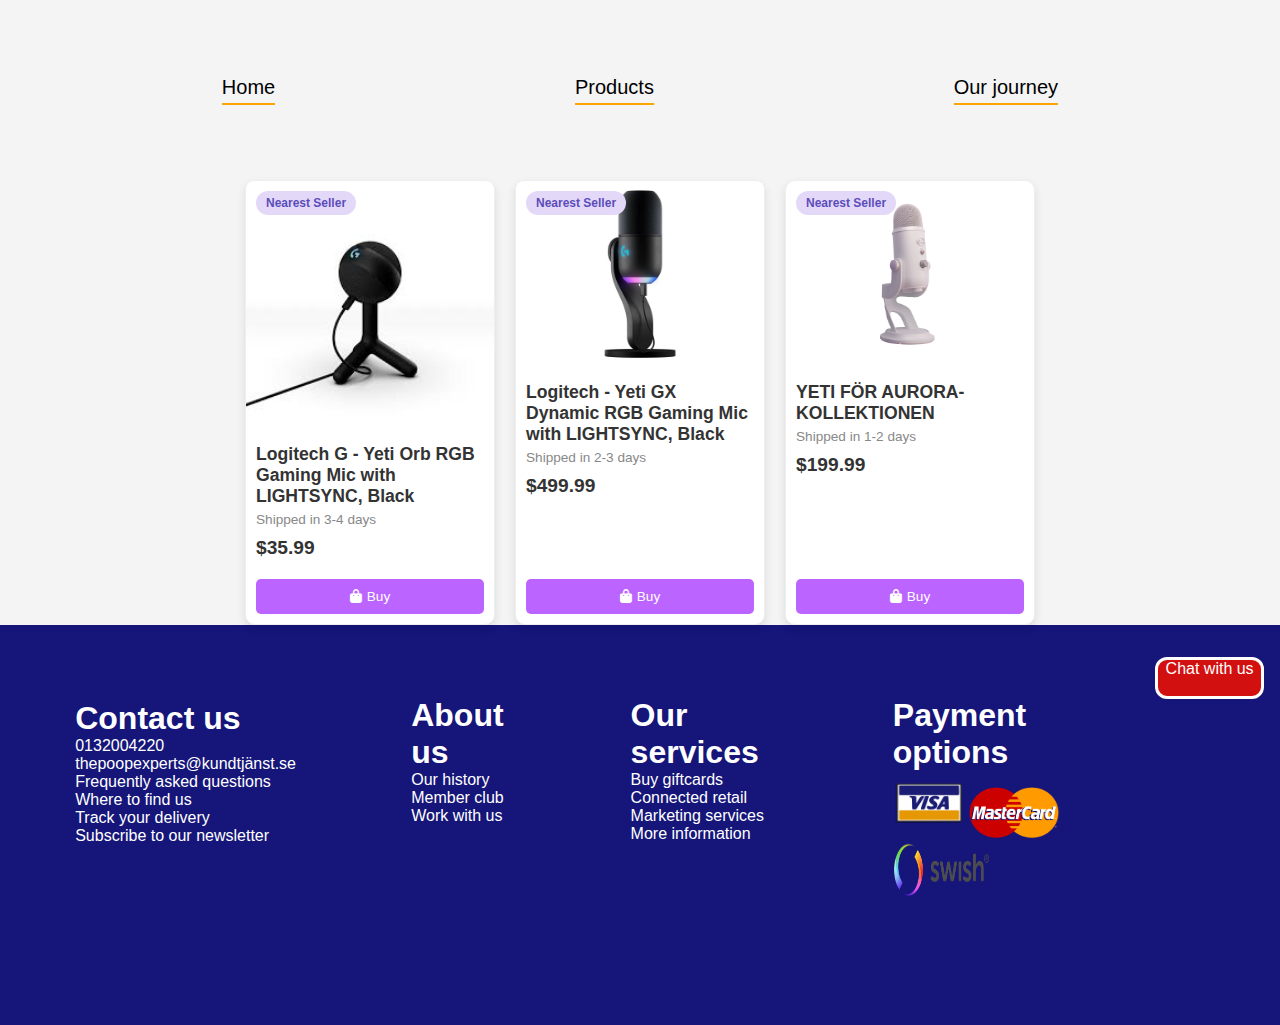
==== productPage/index.html @ 76459d7a "translated product page/fixed home page" ====
<!DOCTYPE html>
<html lang="en">
	<head>
		<meta charset="UTF-8" />
		<meta name="viewport" content="width=device-width, initial-scale=1.0" />
		<title>Product Cards with Sticky Button</title>
		<link rel="stylesheet" href="styles.css" />
		<link rel="stylesheet" href="../nav.css" />
		<link rel="stylesheet" href="../style.css" />
		<link
			rel="stylesheet"
			href="https://cdnjs.cloudflare.com/ajax/libs/font-awesome/6.0.0-beta3/css/all.min.css"
		/>
	</head>
	<body>
		<!-- Navigation -->
		<nav>
			<div class="nav-container">
				<div><a href="../index.html">Home</a></div>
				<div><a href="index.html">Products</a></div>
				<div><a href="../aboutus.html">Our journey</a></div>
			</div>
		</nav>

		<!-- Product Cards -->
		<div class="card-container">
			<div class="card">
				<span class="nearest-seller">Nearest Seller</span>
				<img
					src="../images/microphone4.jpg"
					alt="Logitech mic 1"
					class="product-image"
				/>
				<div class="product-info">
					<h2 class="product-title">
						Logitech G - Yeti Orb RGB Gaming Mic with LIGHTSYNC, Black
					</h2>
					<p class="product-shipping">Shipped in 3-4 days</p>
					<p class="product-price">$35.99</p>
				</div>
				<div class="buttons">
					<button class="buy-btn">
						<i class="fas fa-shopping-bag"></i> Buy
					</button>
				</div>
			</div>

			<div class="card">
				<span class="nearest-seller">Nearest Seller</span>
				<img
					src="../images/microphone2.webp"
					alt="Logitech mic 2"
					class="product-image"
				/>
				<div class="product-info">
					<h2 class="product-title">
						Logitech - Yeti GX Dynamic RGB Gaming Mic with LIGHTSYNC, Black
					</h2>
					<p class="product-shipping">Shipped in 2-3 days</p>
					<p class="product-price">$499.99</p>
				</div>
				<div class="buttons">
					<button class="buy-btn">
						<i class="fas fa-shopping-bag"></i> Buy
					</button>
				</div>
			</div>

			<div class="card">
				<span class="nearest-seller">Nearest Seller</span>
				<img
					src="../images/microphone3.png"
					alt="Logitech mic 3"
					class="product-image"
				/>
				<div class="product-info">
					<h2 class="product-title">YETI FÖR AURORA-KOLLEKTIONEN</h2>
					<p class="product-shipping">Shipped in 1-2 days</p>
					<p class="product-price">$199.99</p>
				</div>
				<div class="buttons">
					<button class="buy-btn">
						<i class="fas fa-shopping-bag"></i> Buy
					</button>
				</div>
			</div>
		</div>

		<!-- Footer -->
		<footer>
			<section class="first">
				<h1>Contact us</h1>
				<p>0132004220</p>
				<p>thepoopexperts@kundtjänst.se</p>
				<p>Frequently asked questions</p>
				<p>Where to find us</p>
				<p>Track your delivery</p>
				<p>Subscribe to our newsletter</p>
			</section>

			<section class="second">
				<h1>About us</h1>
				<p>Our history</p>
				<p>Member club</p>
				<p>Work with us</p>
			</section>

			<section class="third">
				<h1>Our services</h1>
				<p>Buy giftcards</p>
				<p>Connected retail</p>
				<p>Marketing services</p>
				<p>More information</p>
			</section>

			<section class="four">
				<h1>Payment options</h1>
				<img class="visa" src="../images/visa-2623015_640.png" alt="visa" />
				<img class="master" src="../images/MasterCard_Logo.svg.png" alt="master" />
				<img
					class="swish"
					src="../images/Swish_Logo_Secondary_RGB.png"
					alt="swish"
				/>
			</section>

			<section>
				<div class="chatt">Chat with us</div>
			</section>
		</footer>
	</body>
</html>
---- productPage/styles.css ----
* {
	box-sizing: border-box;
	margin: 0;
	padding: 0;
}

body {
	font-family: "Arial", sans-serif;
	display: flex;
	justify-content: center;
	align-items: flex-start;
	height: auto;
	background-color: #f4f4f4;
	padding: 0;
}

.card-container {
	display: flex;
	justify-content: space-between;
	gap: 20px;
	flex-wrap: wrap;
	margin: 0;
}

.card {
	background-color: #fff;
	border-radius: 10px;
	box-shadow: 0 4px 10px rgba(0, 0, 0, 0.1);
	max-width: 250px;
	display: flex;
	flex-direction: column;
	position: relative;
	border: 1px solid #eee;
	flex: 1 1 calc(33.333% - 20px);
	padding-bottom: 10px;
}

.nearest-seller {
	background-color: #e4d8f9;
	color: #5b4db9;
	padding: 5px 10px;
	font-size: 0.75em;
	font-weight: bold;
	border-radius: 12px;
	position: absolute;
	top: 10px;
	left: 10px;
}

.product-image {
	width: 100%;
	height: auto;
	margin-bottom: 15px;
	border-radius: 8px;
}

.product-info {
	flex-grow: 1;
	padding: 0 10px;
	margin-bottom: 10px;
}

.product-title {
	font-size: 1.1em;
	font-weight: bold;
	color: #333;
	margin-bottom: 5px;
}

.product-shipping {
	font-size: 0.85em;
	color: #888;
	margin-bottom: 10px;
}

.product-price {
	font-size: 1.2em;
	font-weight: bold;
	color: #333;
	margin-bottom: 10px;
}

.buttons {
	margin-top: auto;
	padding: 0 10px;
}

.buy-btn {
	background-color: #bb64ff;
	color: white;
	padding: 10px;
	border: none;
	border-radius: 5px;
	cursor: pointer;
	width: 100%;
	font-size: 0.85em;
	display: flex;
	align-items: center;
	justify-content: center;
}

.buy-btn i {
	margin-right: 5px;
}

.buy-btn:hover {
	background-color: #9d50ff;
}

@media (max-width: 768px) {
	.card {
		flex: 1 1 100%;
	}
}
---- nav.css ----
body {
    margin: 0;
    font-family: Arial, sans-serif;
	display: flex;
	flex-direction: column;
	align-items: center;
}

header {
	height: 20vh;
	/* position: fixed; */
	z-index: 1;

}

nav {
    display: flex;
    justify-content: center;
}

.nav-container {
    width: 90vw;
    height: 20vh;
    background-size: cover;
    background-position: center;
    display: flex;
    flex-wrap: wrap;	
    box-sizing: border-box;
    gap: 1em;
    padding: 1em;
    justify-content: flex-end;
    border-radius: 0.5em;
    text-align: center;
    align-items: center;
}

.nav-container > div {
    background-color: rgba(255, 255, 255, 0.0);
    font-size: 20px;
    padding: 0.5em;
    border-radius: 0.5em;
    display: flex;
    flex: 1 1 auto; 
    justify-content: center;
    align-items: center;
}

.nav-container > div:hover {
    background-color: lightblue;
    position: relative;
    bottom: 0.4em;
}

.nav-container > div a {
    text-decoration: none;
    color: rgb(0, 0, 0);
    border-bottom: 2px solid orange;
    padding-bottom: 0.2em;
    transition: border-color 0.3s;
}


@media (max-width: 768px) {
    .nav-container {
        flex-direction: row;
        height: auto;
    }

    .nav-container > div {
        flex: 1 1 45%; 
        margin-bottom: 0.5em;
    }
}

@media (max-width: 480px) {
    .nav-container {
        flex-direction: row; 
        padding: 0.5em;
    }

    .nav-container > div {
        flex: 1 1 100%;
        font-size: 16px;
        padding: 0.5em;
        margin-bottom: 0.5em;
    }
}
---- style.css ----
/* Här börjar footer */

footer {
    background-color: #15157a;
    color: #ffffff;
    width: 100%; /* Full width */
    height: 25em;
    display: flex;
    justify-content: space-between; 
    box-sizing: border-box; 
    padding: 1em; 
    margin: 0; 
}


.first{
	margin: 2.2em;
	padding: 1.5em;


}
.first > p:hover{
	text-decoration: underline;
	
}
.second{
	margin: 2em;
	padding: 1.5em;

}
.second > p:hover{
	text-decoration: underline;
}
.third{
	margin: 2em;
	padding: 1.5em;
}
.third > p:hover{
	text-decoration: underline;
}
.four{
	margin: 2em;
	padding: 1.5em;

}
.visa{
	width: 4.5em;
	height: 4.2em;

}
.master{
	width: 5.6em;
	height: 3.2em;

}
.swish{
	width: 6em;
	height: 3.5em;
	

}




.chatt {
	background-color: #d21010;
	color: #ffffff;
	width: 6.8em;
	height: 2.6em;
	border: 3px solid #ffffff;
	border-radius: 12px;
	text-align: center;
	align-self: center; /* Centrerar knappen inom flexboxen */
	margin-top: 1em;
}


.chatt:hover{
	background-color: #1d9595;
}

/*media queri*/

@media screen and (max-width: 900px){
        footer{
			background-color: #15157a;
			display: flex;
		}

}
	

@media screen and (max-width: 600px){
	footer{
		background-color: #15157a;
		display: flex;
		flex-direction: column;
	}

	
}
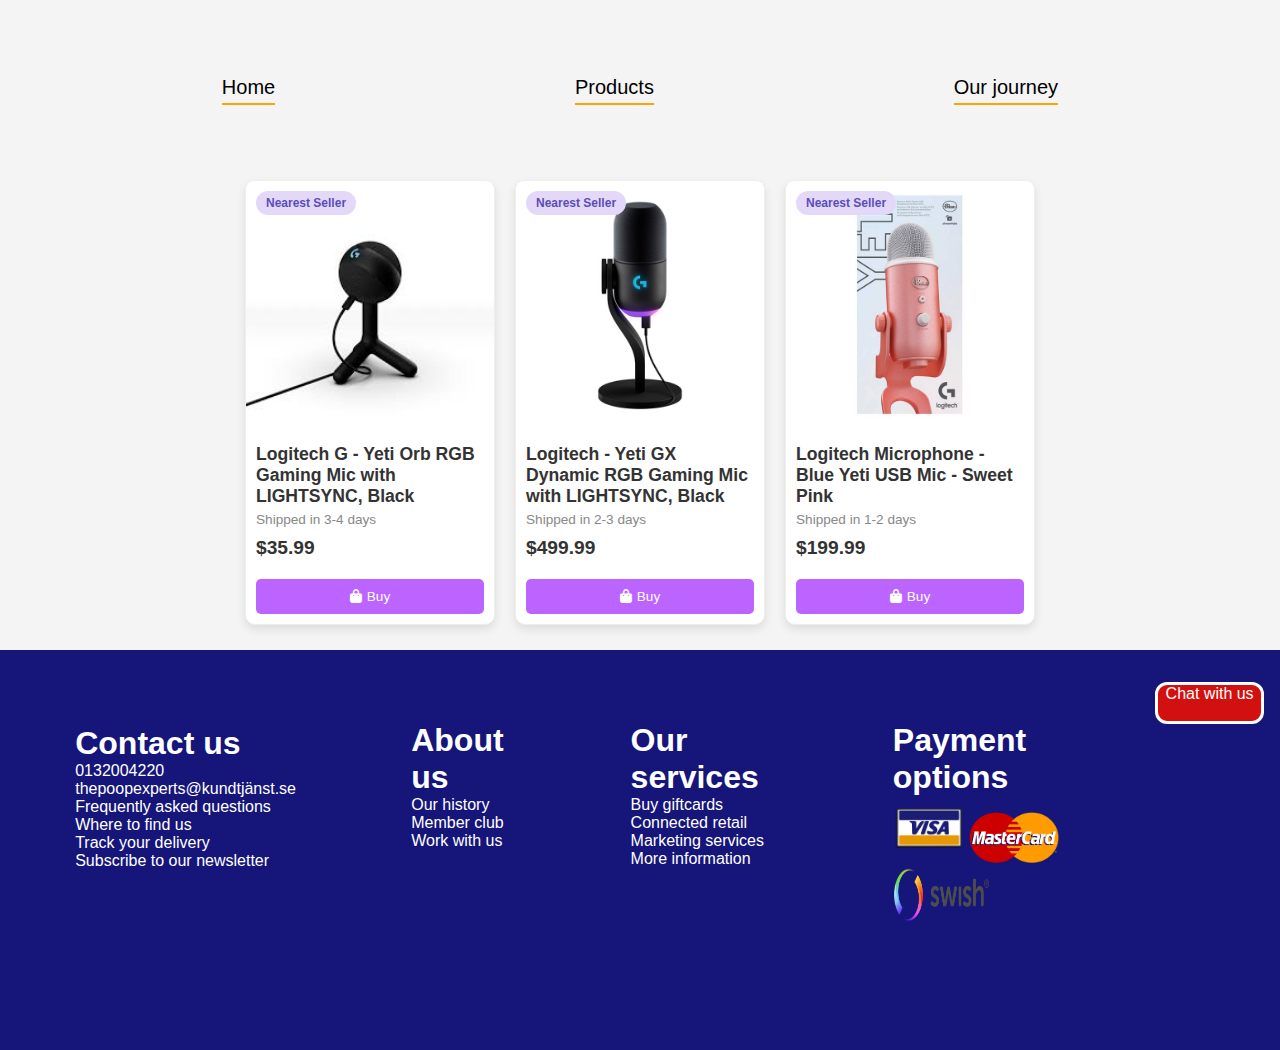
==== commit 289eb957: "changed pics and name for files" ====
--- a/productPage/index.html
+++ b/productPage/index.html
@@ -6,7 +6,7 @@
 		<title>Product Cards with Sticky Button</title>
 		<link rel="stylesheet" href="styles.css" />
 		<link rel="stylesheet" href="../nav.css" />
-		<link rel="stylesheet" href="../style.css" />
+		<link rel="stylesheet" href="../footerStyles.css" />
 		<link
 			rel="stylesheet"
 			href="https://cdnjs.cloudflare.com/ajax/libs/font-awesome/6.0.0-beta3/css/all.min.css"
@@ -18,7 +18,7 @@
 			<div class="nav-container">
 				<div><a href="../index.html">Home</a></div>
 				<div><a href="index.html">Products</a></div>
-				<div><a href="../aboutus.html">Our journey</a></div>
+				<div><a href="../aboutUs/aboutus.html">Our journey</a></div>
 			</div>
 		</nav>
 
@@ -48,7 +48,7 @@
 			<div class="card">
 				<span class="nearest-seller">Nearest Seller</span>
 				<img
-					src="../images/microphone2.webp"
+					src="../images/mic5.jpg"
 					alt="Logitech mic 2"
 					class="product-image"
 				/>
@@ -69,12 +69,12 @@
 			<div class="card">
 				<span class="nearest-seller">Nearest Seller</span>
 				<img
-					src="../images/microphone3.png"
+					src="../images/mic6.jpg"
 					alt="Logitech mic 3"
 					class="product-image"
 				/>
 				<div class="product-info">
-					<h2 class="product-title">YETI FÖR AURORA-KOLLEKTIONEN</h2>
+					<h2 class="product-title">Logitech Microphone - Blue Yeti USB Mic - Sweet Pink</h2>
 					<p class="product-shipping">Shipped in 1-2 days</p>
 					<p class="product-price">$199.99</p>
 				</div>
@@ -116,7 +116,11 @@
 			<section class="four">
 				<h1>Payment options</h1>
 				<img class="visa" src="../images/visa-2623015_640.png" alt="visa" />
-				<img class="master" src="../images/MasterCard_Logo.svg.png" alt="master" />
+				<img
+					class="master"
+					src="../images/MasterCard_Logo.svg.png"
+					alt="master"
+				/>
 				<img
 					class="swish"
 					src="../images/Swish_Logo_Secondary_RGB.png"
--- a/productPage/styles.css
+++ b/productPage/styles.css
@@ -20,6 +20,7 @@
 	gap: 20px;
 	flex-wrap: wrap;
 	margin: 0;
+	margin-bottom: 25px;
 }
 
 .card {
--- a/footerStyles.css
+++ b/footerStyles.css
@@ -0,0 +1,104 @@
+
+ /* Här börjar footer */
+
+footer {
+    background-color: #15157a;
+    color: #ffffff;
+    width: 100%; /* Full width */
+    height: 25em;
+    display: flex;
+    justify-content: space-between; 
+    box-sizing: border-box; 
+    padding: 1em; 
+    margin: 0; 
+}
+
+
+.first{
+	margin: 2.2em;
+	padding: 1.5em;
+
+
+}
+.first > p:hover{
+	text-decoration: underline;
+	
+}
+.second{
+	margin: 2em;
+	padding: 1.5em;
+
+}
+.second > p:hover{
+	text-decoration: underline;
+}
+.third{
+	margin: 2em;
+	padding: 1.5em;
+}
+.third > p:hover{
+	text-decoration: underline;
+}
+.four{
+	margin: 2em;
+	padding: 1.5em;
+
+}
+.visa{
+	width: 4.5em;
+	height: 4.2em;
+
+}
+.master{
+	width: 5.6em;
+	height: 3.2em;
+
+}
+.swish{
+	width: 6em;
+	height: 3.5em;
+	
+
+}
+
+
+
+
+.chatt {
+	background-color: #d21010;
+	color: #ffffff;
+	width: 6.8em;
+	height: 2.6em;
+	border: 3px solid #ffffff;
+	border-radius: 12px;
+	text-align: center;
+	align-self: center; /* Centrerar knappen inom flexboxen */
+	margin-top: 1em;
+}
+
+
+.chatt:hover{
+	background-color: #1d9595;
+}
+
+/*media queri*/
+
+@media screen and (max-width: 900px){
+        footer{
+			background-color: #15157a;
+			display: flex;
+		}
+
+}
+	
+
+@media screen and (max-width: 600px){
+	footer{
+		background-color: #15157a;
+		display: flex;
+		flex-direction: column;
+	}
+
+	
+}
+	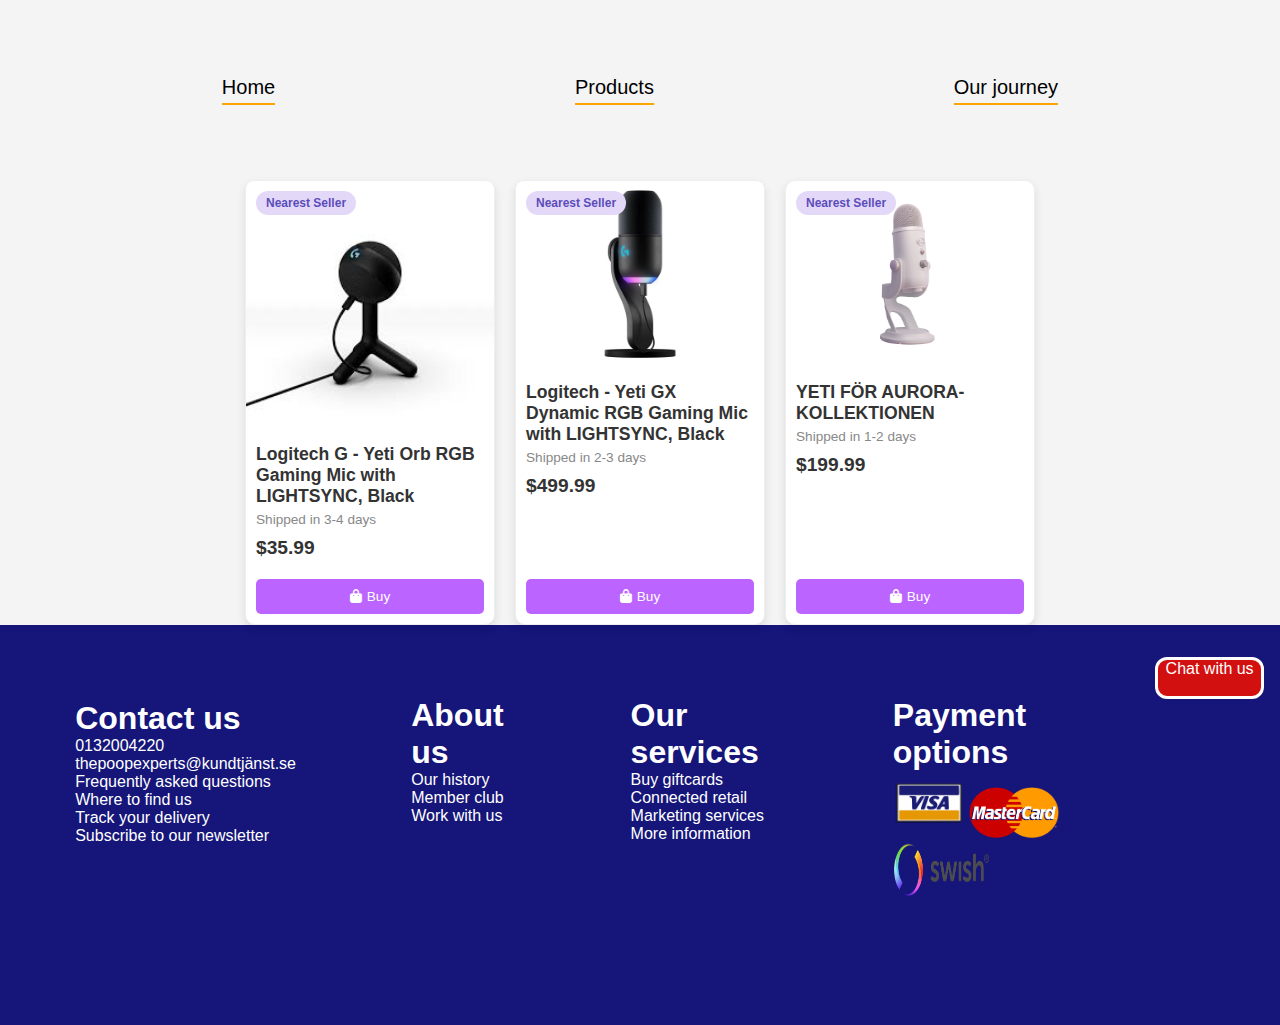
==== commit e89b4088: "Merge branch 'dev' of https://github.com/ipieropan/thePoopExperts into dev" ====
--- a/productPage/index.html
+++ b/productPage/index.html
@@ -6,7 +6,7 @@
 		<title>Product Cards with Sticky Button</title>
 		<link rel="stylesheet" href="styles.css" />
 		<link rel="stylesheet" href="../nav.css" />
-		<link rel="stylesheet" href="../footerStyles.css" />
+		<link rel="stylesheet" href="../style.css" />
 		<link
 			rel="stylesheet"
 			href="https://cdnjs.cloudflare.com/ajax/libs/font-awesome/6.0.0-beta3/css/all.min.css"
@@ -48,7 +48,7 @@
 			<div class="card">
 				<span class="nearest-seller">Nearest Seller</span>
 				<img
-					src="../images/mic5.jpg"
+					src="../images/microphone2.webp"
 					alt="Logitech mic 2"
 					class="product-image"
 				/>
@@ -69,12 +69,12 @@
 			<div class="card">
 				<span class="nearest-seller">Nearest Seller</span>
 				<img
-					src="../images/mic6.jpg"
+					src="../images/microphone3.png"
 					alt="Logitech mic 3"
 					class="product-image"
 				/>
 				<div class="product-info">
-					<h2 class="product-title">Logitech Microphone - Blue Yeti USB Mic - Sweet Pink</h2>
+					<h2 class="product-title">YETI FÖR AURORA-KOLLEKTIONEN</h2>
 					<p class="product-shipping">Shipped in 1-2 days</p>
 					<p class="product-price">$199.99</p>
 				</div>
@@ -116,11 +116,7 @@
 			<section class="four">
 				<h1>Payment options</h1>
 				<img class="visa" src="../images/visa-2623015_640.png" alt="visa" />
-				<img
-					class="master"
-					src="../images/MasterCard_Logo.svg.png"
-					alt="master"
-				/>
+				<img class="master" src="../images/MasterCard_Logo.svg.png" alt="master" />
 				<img
 					class="swish"
 					src="../images/Swish_Logo_Secondary_RGB.png"
--- a/productPage/styles.css
+++ b/productPage/styles.css
@@ -20,7 +20,6 @@
 	gap: 20px;
 	flex-wrap: wrap;
 	margin: 0;
-	margin-bottom: 25px;
 }
 
 .card {
--- a/style.css
+++ b/style.css
@@ -0,0 +1,104 @@
+
+ /* Här börjar footer */
+
+footer {
+    background-color: #15157a;
+    color: #ffffff;
+    width: 100%; /* Full width */
+    height: 25em;
+    display: flex;
+    justify-content: space-between; 
+    box-sizing: border-box; 
+    padding: 1em; 
+    margin: 0; 
+}
+
+
+.first{
+	margin: 2.2em;
+	padding: 1.5em;
+
+
+}
+.first > p:hover{
+	text-decoration: underline;
+	
+}
+.second{
+	margin: 2em;
+	padding: 1.5em;
+
+}
+.second > p:hover{
+	text-decoration: underline;
+}
+.third{
+	margin: 2em;
+	padding: 1.5em;
+}
+.third > p:hover{
+	text-decoration: underline;
+}
+.four{
+	margin: 2em;
+	padding: 1.5em;
+
+}
+.visa{
+	width: 4.5em;
+	height: 4.2em;
+
+}
+.master{
+	width: 5.6em;
+	height: 3.2em;
+
+}
+.swish{
+	width: 6em;
+	height: 3.5em;
+	
+
+}
+
+
+
+
+.chatt {
+	background-color: #d21010;
+	color: #ffffff;
+	width: 6.8em;
+	height: 2.6em;
+	border: 3px solid #ffffff;
+	border-radius: 12px;
+	text-align: center;
+	align-self: center; /* Centrerar knappen inom flexboxen */
+	margin-top: 1em;
+}
+
+
+.chatt:hover{
+	background-color: #1d9595;
+}
+
+/*media queri*/
+
+@media screen and (max-width: 900px){
+        footer{
+			background-color: #15157a;
+			display: flex;
+		}
+
+}
+	
+
+@media screen and (max-width: 600px){
+	footer{
+		background-color: #15157a;
+		display: flex;
+		flex-direction: column;
+	}
+
+	
+}
+	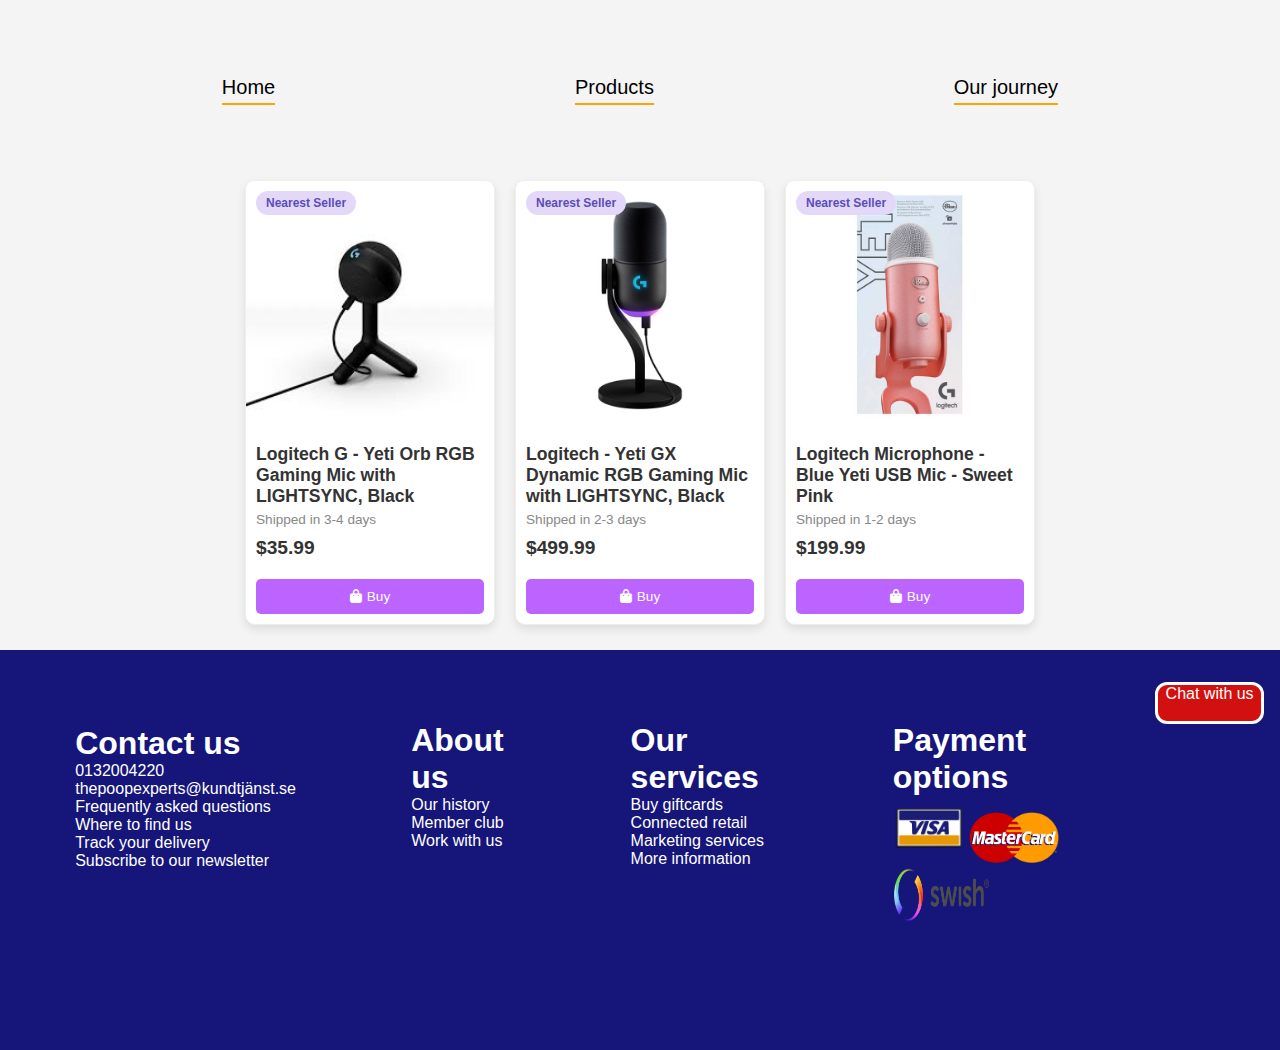
==== commit 0da1f631: "Merge branch 'dev' of https://github.com/ipieropan/thePoopExperts into dev" ====
--- a/productPage/index.html
+++ b/productPage/index.html
@@ -6,11 +6,12 @@
 		<title>Product Cards with Sticky Button</title>
 		<link rel="stylesheet" href="styles.css" />
 		<link rel="stylesheet" href="../nav.css" />
-		<link rel="stylesheet" href="../style.css" />
+		<link rel="stylesheet" href="../footerStyles.css" />
 		<link
 			rel="stylesheet"
 			href="https://cdnjs.cloudflare.com/ajax/libs/font-awesome/6.0.0-beta3/css/all.min.css"
 		/>
+		<link rel="icon" type="image/x-icon" href="/images/microphone.png">
 	</head>
 	<body>
 		<!-- Navigation -->
@@ -18,7 +19,7 @@
 			<div class="nav-container">
 				<div><a href="../index.html">Home</a></div>
 				<div><a href="index.html">Products</a></div>
-				<div><a href="../aboutUs/aboutus.html">Our journey</a></div>
+				<div><a href="../aboutUs/aboutUs.html">Our journey</a></div>
 			</div>
 		</nav>
 
@@ -48,7 +49,7 @@
 			<div class="card">
 				<span class="nearest-seller">Nearest Seller</span>
 				<img
-					src="../images/microphone2.webp"
+					src="../images/mic5.jpg"
 					alt="Logitech mic 2"
 					class="product-image"
 				/>
@@ -69,12 +70,14 @@
 			<div class="card">
 				<span class="nearest-seller">Nearest Seller</span>
 				<img
-					src="../images/microphone3.png"
+					src="../images/mic6.jpg"
 					alt="Logitech mic 3"
 					class="product-image"
 				/>
 				<div class="product-info">
-					<h2 class="product-title">YETI FÖR AURORA-KOLLEKTIONEN</h2>
+					<h2 class="product-title">
+						Logitech Microphone - Blue Yeti USB Mic - Sweet Pink
+					</h2>
 					<p class="product-shipping">Shipped in 1-2 days</p>
 					<p class="product-price">$199.99</p>
 				</div>
@@ -116,7 +119,11 @@
 			<section class="four">
 				<h1>Payment options</h1>
 				<img class="visa" src="../images/visa-2623015_640.png" alt="visa" />
-				<img class="master" src="../images/MasterCard_Logo.svg.png" alt="master" />
+				<img
+					class="master"
+					src="../images/MasterCard_Logo.svg.png"
+					alt="master"
+				/>
 				<img
 					class="swish"
 					src="../images/Swish_Logo_Secondary_RGB.png"
--- a/productPage/styles.css
+++ b/productPage/styles.css
@@ -20,6 +20,7 @@
 	gap: 20px;
 	flex-wrap: wrap;
 	margin: 0;
+	margin-bottom: 25px;
 }
 
 .card {
--- a/footerStyles.css
+++ b/footerStyles.css
@@ -0,0 +1,106 @@
+
+ /* Här börjar footer */
+
+footer {
+    background-color: #15157a;
+    color: #ffffff;
+    width: 100%; /* Full width */
+    height: 25em;
+    display: flex;
+    justify-content: space-between; 
+    box-sizing: border-box; 
+    padding: 1em; 
+    margin: 0; 
+}
+
+
+.first{
+	margin: 2.2em;
+	padding: 1.5em;
+
+
+}
+.first > p:hover{
+	text-decoration: underline;
+	
+}
+.second{
+	margin: 2em;
+	padding: 1.5em;
+
+}
+.second > p:hover{
+	text-decoration: underline;
+}
+.third{
+	margin: 2em;
+	padding: 1.5em;
+}
+.third > p:hover{
+	text-decoration: underline;
+}
+.four{
+	margin: 2em;
+	padding: 1.5em;
+
+}
+.visa{
+	width: 4.5em;
+	height: 4.2em;
+
+}
+.master{
+	width: 5.6em;
+	height: 3.2em;
+
+}
+.swish{
+	width: 6em;
+	height: 3.5em;
+	
+
+}
+
+
+
+
+.chatt {
+	background-color: #d21010;
+	color: #ffffff;
+	width: 6.8em;
+	height: 2.6em;
+	border: 3px solid #ffffff;
+	border-radius: 12px;
+	text-align: center;
+	align-self: center; /* Centrerar knappen inom flexboxen */
+	margin-top: 1em;
+}
+
+
+.chatt:hover{
+	background-color: #1d9595;
+}
+
+/*media queri*/
+
+@media screen and (max-width: 900px){
+        footer{
+			background-color: #15157a;
+			display: flex;
+			flex-wrap: wrap;
+		}
+
+}
+	
+
+@media screen and (max-width: 600px){
+	footer{
+		background-color: #15157a;
+		display: flex;
+		flex-direction: column;
+		flex-wrap: wrap;
+	}
+
+	
+}
+	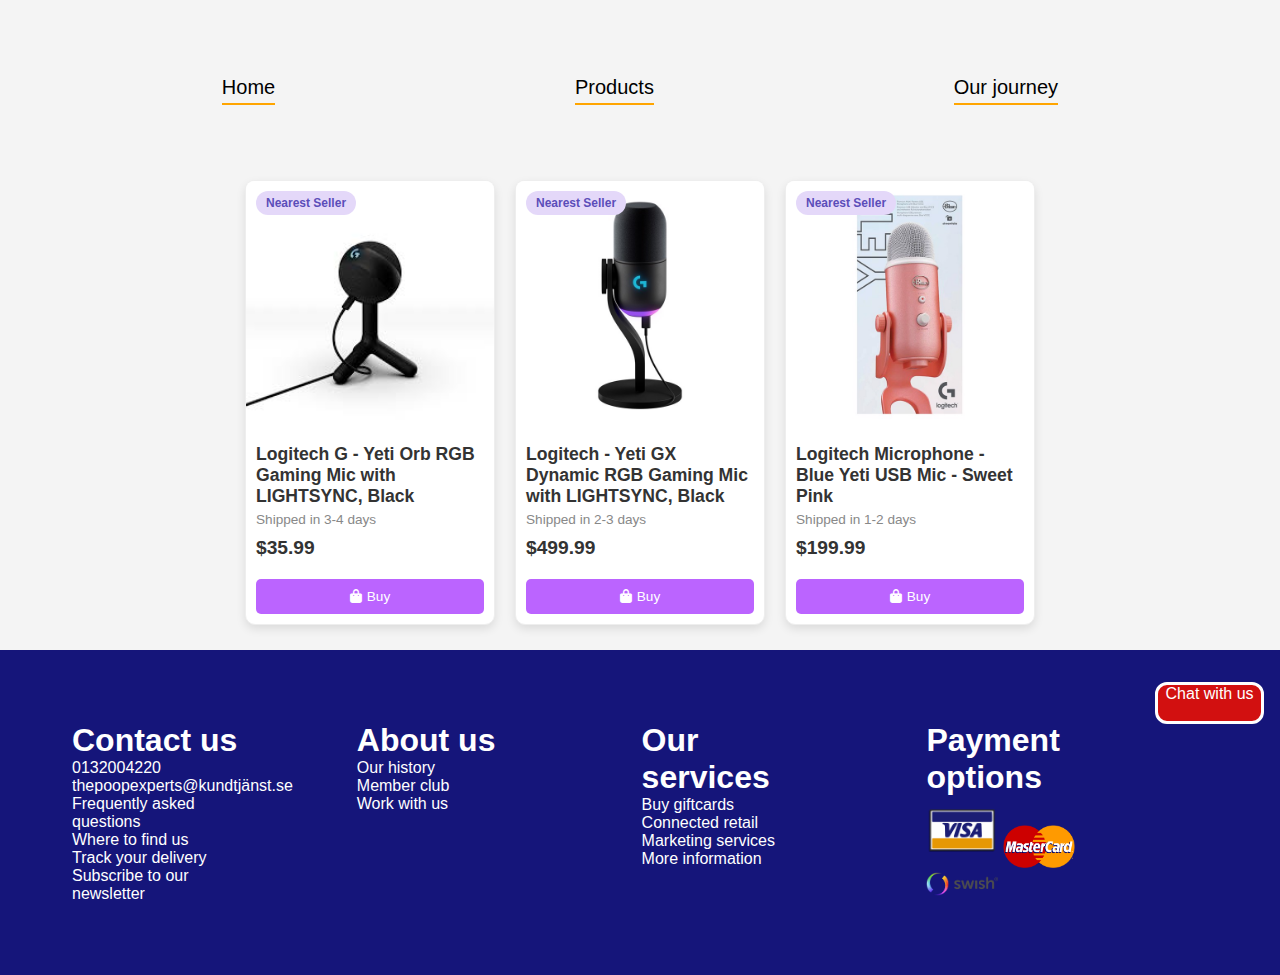
==== commit 294f778f: "changed wrong titles" ====
--- a/productPage/index.html
+++ b/productPage/index.html
@@ -3,7 +3,7 @@
 	<head>
 		<meta charset="UTF-8" />
 		<meta name="viewport" content="width=device-width, initial-scale=1.0" />
-		<title>Product Cards with Sticky Button</title>
+		<title>The Poop Experts</title>
 		<link rel="stylesheet" href="styles.css" />
 		<link rel="stylesheet" href="../nav.css" />
 		<link rel="stylesheet" href="../footerStyles.css" />
--- a/footerStyles.css
+++ b/footerStyles.css
@@ -1,106 +1,84 @@
-
- /* Här börjar footer */
-
 footer {
     background-color: #15157a;
     color: #ffffff;
-    width: 100%; /* Full width */
-    height: 25em;
+    width: 100%;
+    height: auto;
     display: flex;
-    justify-content: space-between; 
-    box-sizing: border-box; 
-    padding: 1em; 
-    margin: 0; 
+    justify-content: space-between;
+    box-sizing: border-box;
+    padding: 1em;
+    margin: 0;
+    flex-wrap: wrap;
 }
 
-
-.first{
-	margin: 2.2em;
-	padding: 1.5em;
-
-
-}
-.first > p:hover{
-	text-decoration: underline;
-	
-}
-.second{
-	margin: 2em;
-	padding: 1.5em;
-
-}
-.second > p:hover{
-	text-decoration: underline;
-}
-.third{
-	margin: 2em;
-	padding: 1.5em;
-}
-.third > p:hover{
-	text-decoration: underline;
-}
-.four{
-	margin: 2em;
-	padding: 1.5em;
-
-}
-.visa{
-	width: 4.5em;
-	height: 4.2em;
-
-}
-.master{
-	width: 5.6em;
-	height: 3.2em;
-
-}
-.swish{
-	width: 6em;
-	height: 3.5em;
-	
-
+.first, .second, .third, .four {
+    flex: 1 1 200px;
+    margin: 2em;
+    padding: 1.5em;
+    min-width: 200px;
 }
 
+.first > p:hover, .second > p:hover, .third > p:hover {
+    text-decoration: underline;
+}
 
-
+.visa, .master, .swish {
+    width: 4.5em;
+    height: auto;
+}
 
 .chatt {
-	background-color: #d21010;
-	color: #ffffff;
-	width: 6.8em;
-	height: 2.6em;
-	border: 3px solid #ffffff;
-	border-radius: 12px;
-	text-align: center;
-	align-self: center; /* Centrerar knappen inom flexboxen */
-	margin-top: 1em;
+    background-color: #d21010;
+    color: #ffffff;
+    width: 6.8em;
+    height: 2.6em;
+    border: 3px solid #ffffff;
+    border-radius: 12px;
+    text-align: center;
+    align-self: center;
+    margin-top: 1em;
 }
 
-
-.chatt:hover{
-	background-color: #1d9595;
+.chatt:hover {
+    background-color: #1d9595;
 }
 
-/*media queri*/
+@media screen and (max-width: 900px) {
+    footer {
+        flex-wrap: wrap;
+        justify-content: center;
+        padding: 1.5em;
+    }
 
-@media screen and (max-width: 900px){
-        footer{
-			background-color: #15157a;
-			display: flex;
-			flex-wrap: wrap;
-		}
+    .first, .second, .third, .four {
+        flex: 1 1 100%;
+        margin: 1em 0;
+        text-align: center;
+    }
 
+    .chatt {
+        margin: 1.5em auto;
+    }
 }
-	
 
-@media screen and (max-width: 600px){
-	footer{
-		background-color: #15157a;
-		display: flex;
-		flex-direction: column;
-		flex-wrap: wrap;
-	}
+@media screen and (max-width: 600px) {
+    footer {
+        flex-direction: column;
+        align-items: center;
+    }
 
-	
+    .first, .second, .third, .four {
+        flex: 1 1 100%;
+        margin: 1em 0;
+        text-align: center;
+    }
+
+    .visa, .master, .swish {
+        margin: 0.5em auto;
+        display: block;
+    }
+
+    .chatt {
+        margin: 2em auto;
+    }
 }
-	